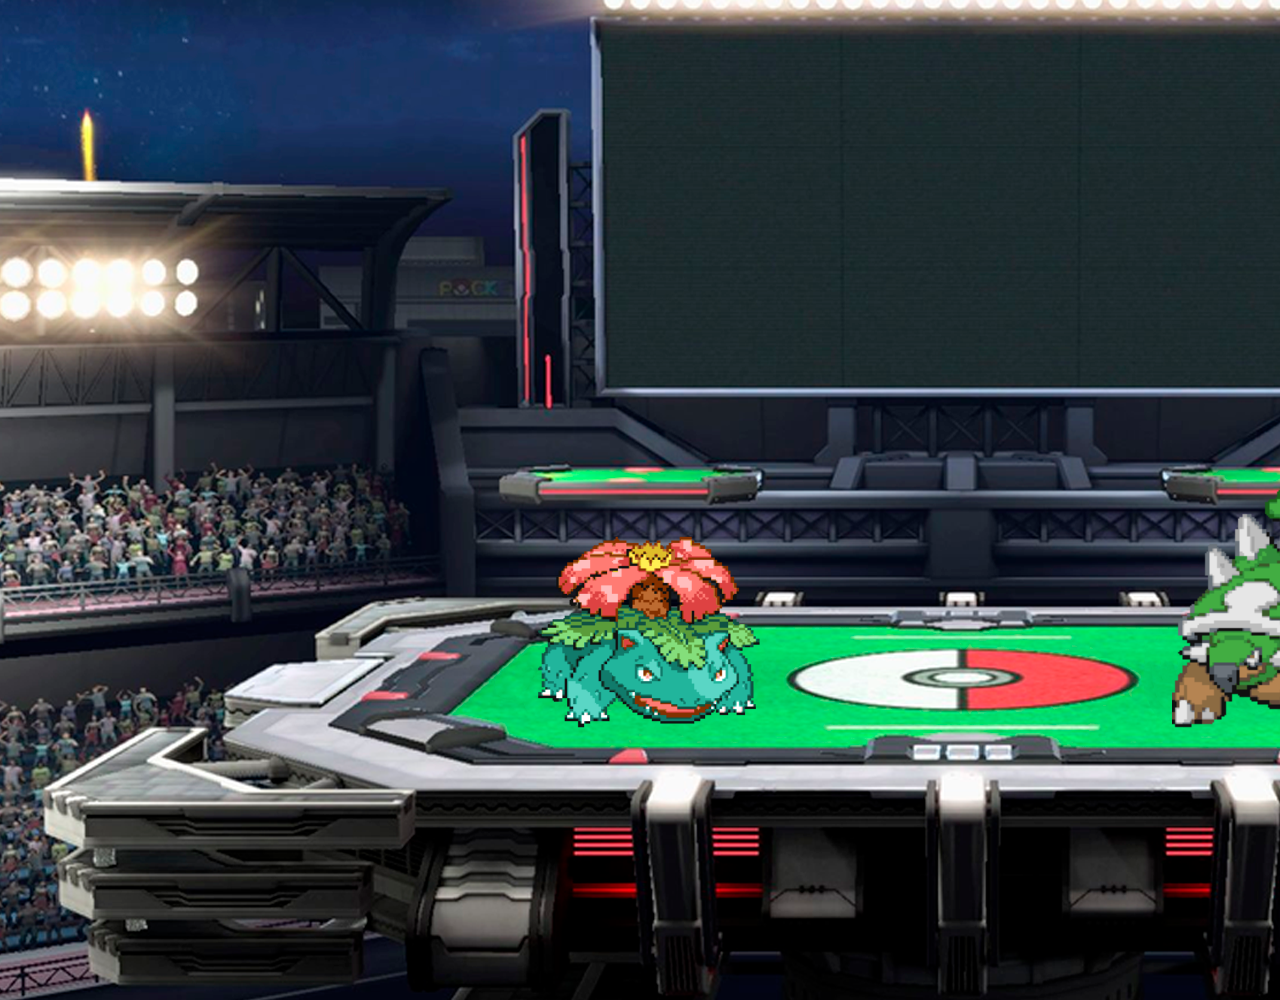
==== arena1.html @ e4a7f951 "Interfaces de batalla" ====
<!DOCTYPE html>
<html lang="en">
<head>
    <meta charset="UTF-8">
    <meta http-equiv="X-UA-Compatible" content="IE=edge">
    <meta name="viewport" content="width=device-width, initial-scale=1.0">
    <title>Document</title>
    <style>
    *{
        margin: 0px;
        padding: 0px;
    }
    
    #divpadre{
    background-color: transparent;
    margin: auto;
    height: 1000px;
    width: auto;
    
    }

    .dt{
    background-color: transparent;
    border-color: transparent;
    }

    div#pokemon1{
    position: absolute; top: 530px; left: 520px;
    transform: scaleX(-1);
    }

    div#pokemon2{
    position: absolute; top: 440px; left: 1170px;
    }



    #imgpokemon1{
        height: 200px;
    }
    #imgpokemon2{
        height: 300px;
    }


    </style>
</head>

<body background="asets/img/campo.png">

<div id="divpadre">
    <div id="pokemon1">
    <button type="button"  class="dt">
    <img id="imgpokemon1" src="asets/img/pokemon1.gif">
    </button>
    </div>

    <div id="pokemon2">
    <button type="button"  class="dt">
    <img id="imgpokemon2" src="asets/img/pokemon2.gif">
    </button>
    </div>

</div>
</body>
<script src="batalla.js"></script>
<script type="application/javascript">

    // -- evento click en clase personas
    document.addEventListener("click", function (event) {
        if (event.target.classList.contains("personas")) {
            alert("Hola")
        }
    })

</script>
</html>
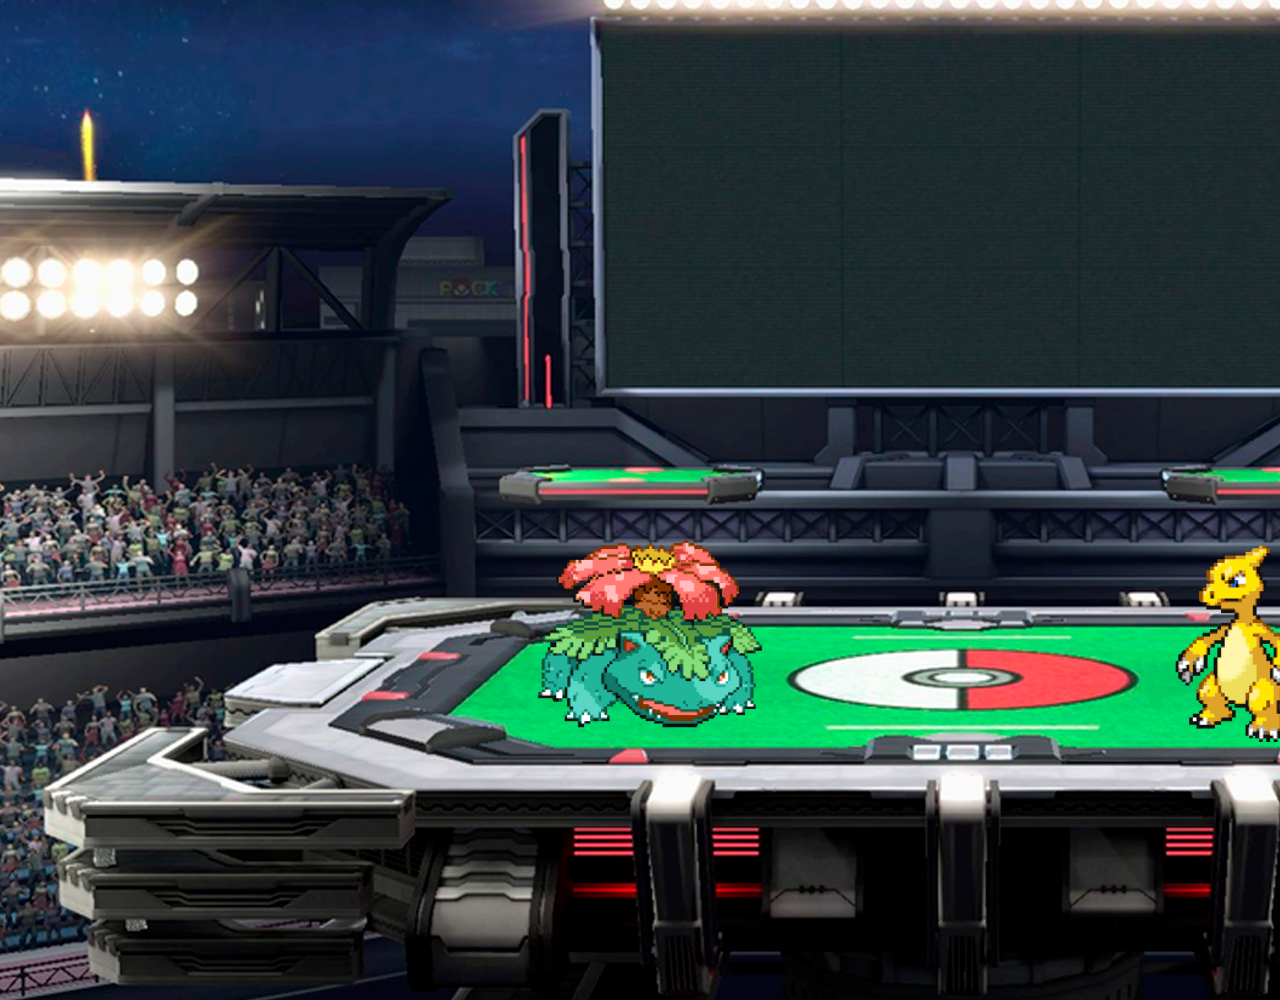
==== commit 7da25149: "Pokemon aleatorio" ====
--- a/arena1.html
+++ b/arena1.html
@@ -30,7 +30,7 @@
     }
 
     div#pokemon2{
-    position: absolute; top: 440px; left: 1170px;
+    position: absolute; top: 540px; left: 1170px;
     }
 
 
@@ -39,14 +39,14 @@
         height: 200px;
     }
     #imgpokemon2{
-        height: 300px;
+        height: 200px;
     }
 
 
     </style>
 </head>
 
-<body background="asets/img/campo.png">
+<body background="asets/img/campo.png" onload="seleccionarPokemonAleatorio()">
 
 <div id="divpadre">
     <div id="pokemon1">
@@ -63,15 +63,21 @@
 
 </div>
 </body>
-<script src="batalla.js"></script>
+
 <script type="application/javascript">
 
-    // -- evento click en clase personas
-    document.addEventListener("click", function (event) {
-        if (event.target.classList.contains("personas")) {
-            alert("Hola")
-        }
-    })
+function seleccionarPokemonAleatorio() {
+        let pokemonArray = [
+            "asets/img/pokemon1.gif",
+            "asets/img/pokemon2.gif",
+            "asets/img/pokemon3.gif",
+            "asets/img/pokemon4.gif",
+            "asets/img/pokemon5.gif"
+        ];
+        let indiceAleatorio = Math.floor(Math.random() * pokemonArray.length);
+        let imagenPokemon = document.getElementById("imgpokemon2");
+        imagenPokemon.src = pokemonArray[indiceAleatorio];
+    }
 
 </script>
 </html>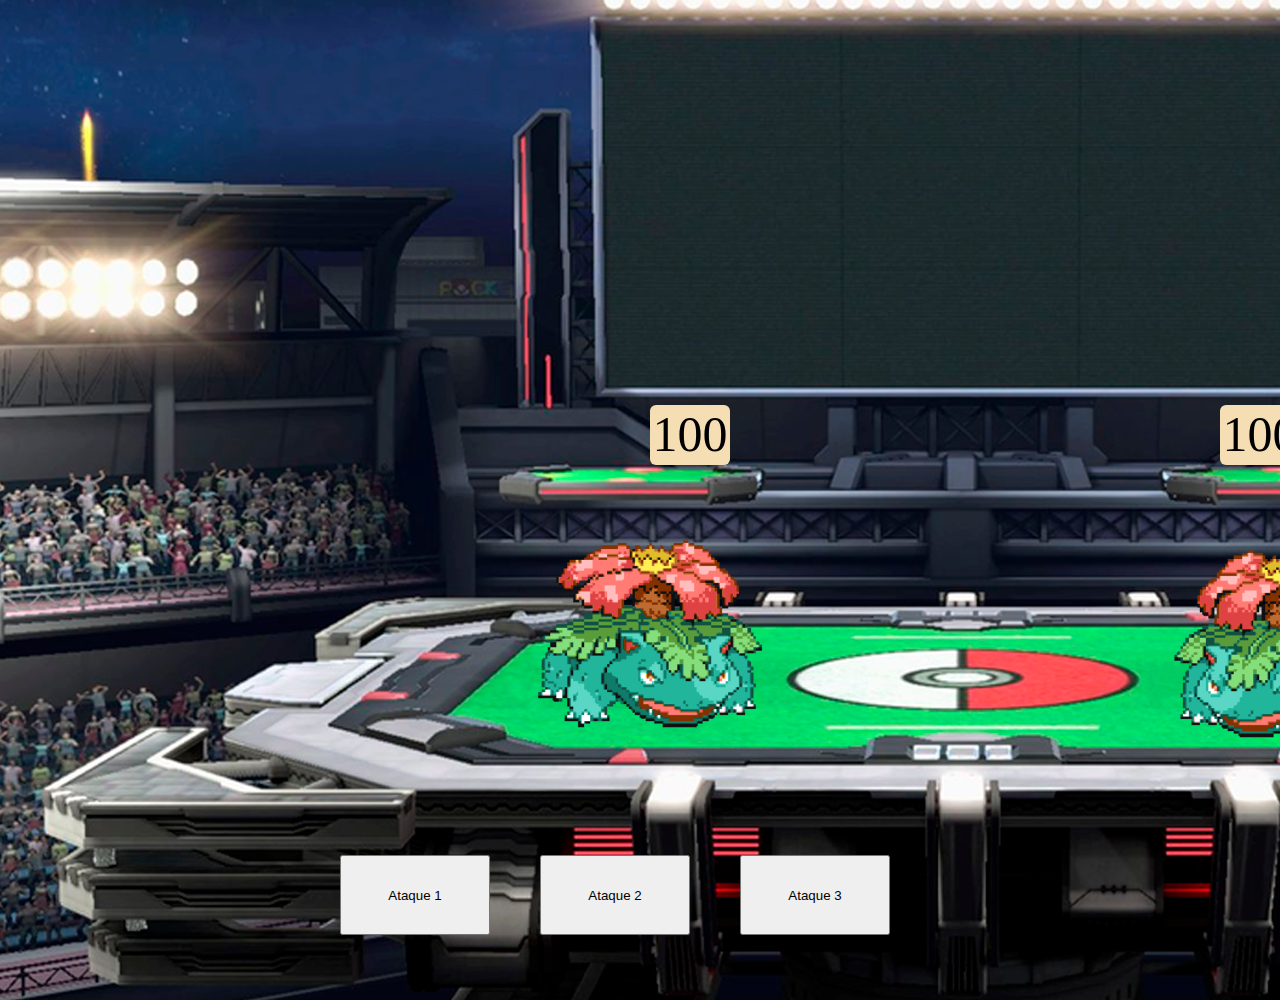
==== commit 0eb8bcae: "Contador de vida" ====
--- a/arena1.html
+++ b/arena1.html
@@ -41,7 +41,37 @@
     #imgpokemon2{
         height: 200px;
     }
-
+    .cont{
+        position: absolute; top: 405px; left: 1220px;
+        border-radius: 6px;
+        background-color: wheat;
+        margin: auto;
+        height: 60px;
+        width: 80px; 
+    }
+    .cont2{
+        position: absolute; top: 405px; left: 650px;
+        border-radius: 6px;
+        background-color: wheat;
+        margin: auto;
+        height: 60px;
+        width: 80px; 
+    }
+    .ataque1{
+        position: absolute; top: 855px; left: 340px;
+        height: 80px;
+        width: 150px;
+    }
+    .ataque2{
+        position: absolute; top: 855px; left: 540px;
+        height: 80px;
+        width: 150px;
+    }
+    .ataque3{
+        position: absolute; top:855px; left: 740px;
+        height: 80px;
+        width: 150px;
+    }
 
     </style>
 </head>
@@ -49,12 +79,22 @@
 <body background="asets/img/campo.png" onload="seleccionarPokemonAleatorio()">
 
 <div id="divpadre">
+    <div class="cont">
+        <center><label id="contador" style="font-size: 50px;"></label></center>
+    </div>
     <div id="pokemon1">
     <button type="button"  class="dt">
     <img id="imgpokemon1" src="asets/img/pokemon1.gif">
     </button>
+    <br><br><br>
     </div>
+    <button class="ataque1" onclick="causarDaño()">Ataque 1</button>
+    <button class="ataque2" onclick="causarDaño2()">Ataque 2</button>
+    <button class="ataque3" onclick="causarDaño3()">Ataque 3</button>
 
+    <div class="cont2">
+        <center><label id="contador2" style="font-size: 50px;"></label></center>
+    </div>
     <div id="pokemon2">
     <button type="button"  class="dt">
     <img id="imgpokemon2" src="asets/img/pokemon2.gif">
@@ -64,6 +104,7 @@
 </div>
 </body>
 
+<script type="application/javascript" src="pokemon.js"></script>
 <script type="application/javascript">
 
 function seleccionarPokemonAleatorio() {
@@ -78,6 +119,23 @@
         let imagenPokemon = document.getElementById("imgpokemon2");
         imagenPokemon.src = pokemonArray[indiceAleatorio];
     }
+    let pokemon = new Pokemon()
+    document.getElementById('contador').innerHTML = pokemon.vida1 
+    document.getElementById('contador2').innerHTML = pokemon.vida2
+    
+    function causarDaño(){
+        pokemon.contadorVida1()
+        document.getElementById('contador').innerHTML = pokemon.vida1
+    }
 
+    function causarDaño2(){
+        pokemon.contadorVida2()
+        document.getElementById('contador').innerHTML = pokemon.vida1
+    }
+
+    function causarDaño3(){
+        pokemon.contadorVida3()
+        document.getElementById('contador').innerHTML = pokemon.vida1
+    }
 </script>
 </html>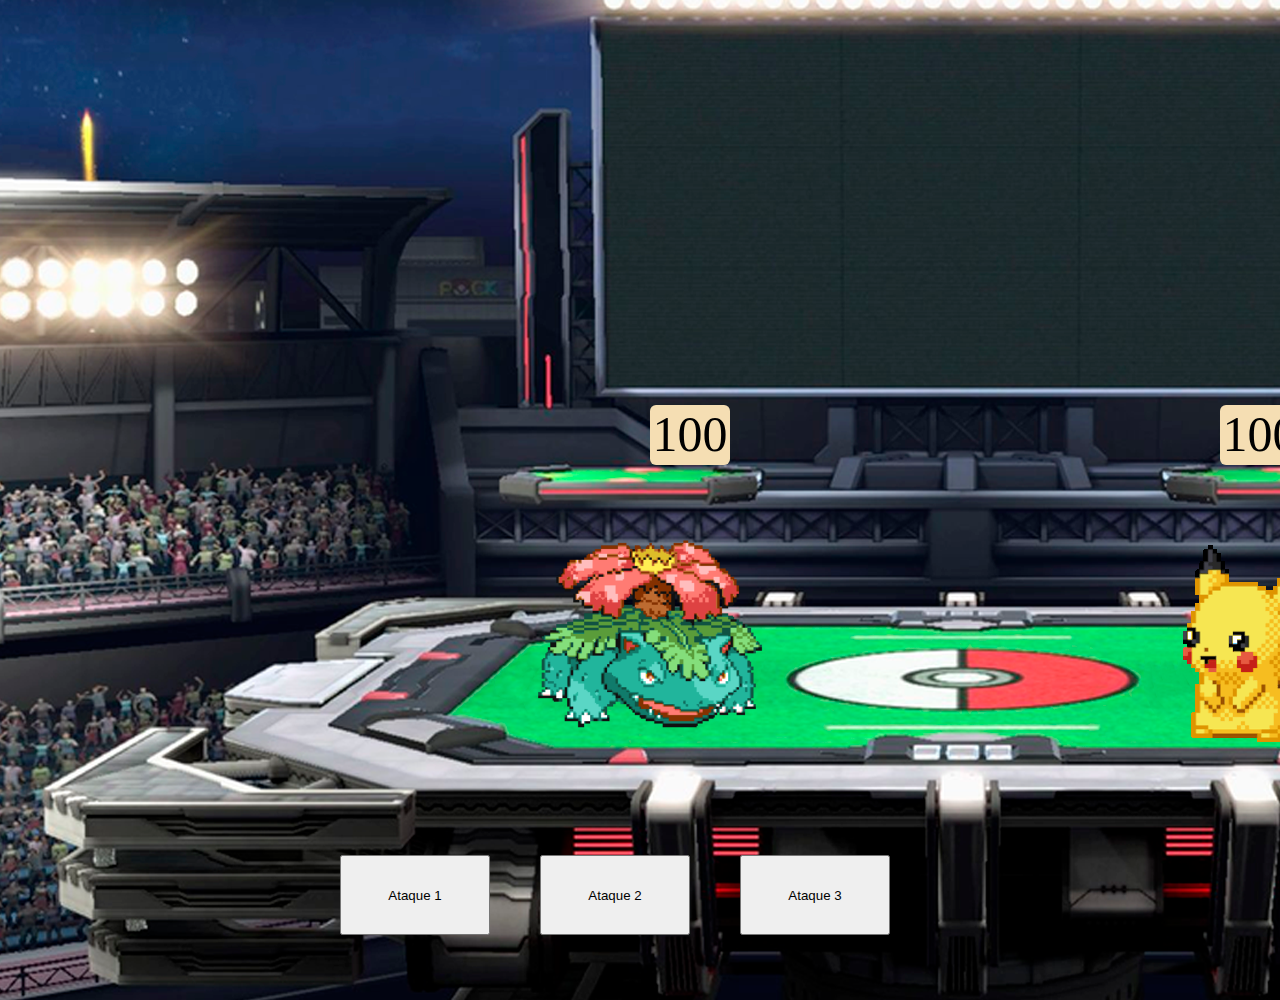
==== commit 0d8846ef: "Sustitucion de función por método" ====
--- a/arena1.html
+++ b/arena1.html
@@ -105,21 +105,14 @@
 </body>
 
 <script type="application/javascript" src="pokemon.js"></script>
+<script type="application/javascript" src="arena.js"></script>
 <script type="application/javascript">
 
-function seleccionarPokemonAleatorio() {
-        let pokemonArray = [
-            "asets/img/pokemon1.gif",
-            "asets/img/pokemon2.gif",
-            "asets/img/pokemon3.gif",
-            "asets/img/pokemon4.gif",
-            "asets/img/pokemon5.gif"
-        ];
-        let indiceAleatorio = Math.floor(Math.random() * pokemonArray.length);
-        let imagenPokemon = document.getElementById("imgpokemon2");
-        imagenPokemon.src = pokemonArray[indiceAleatorio];
+    let pokemon = new Pokemon()
+    let arena = new Arena()
+    function seleccionarPokemonAleatorio() {
+        arena.seleccionarPokemonAleatorio()
     }
-    let pokemon = new Pokemon()
     document.getElementById('contador').innerHTML = pokemon.vida1 
     document.getElementById('contador2').innerHTML = pokemon.vida2
     
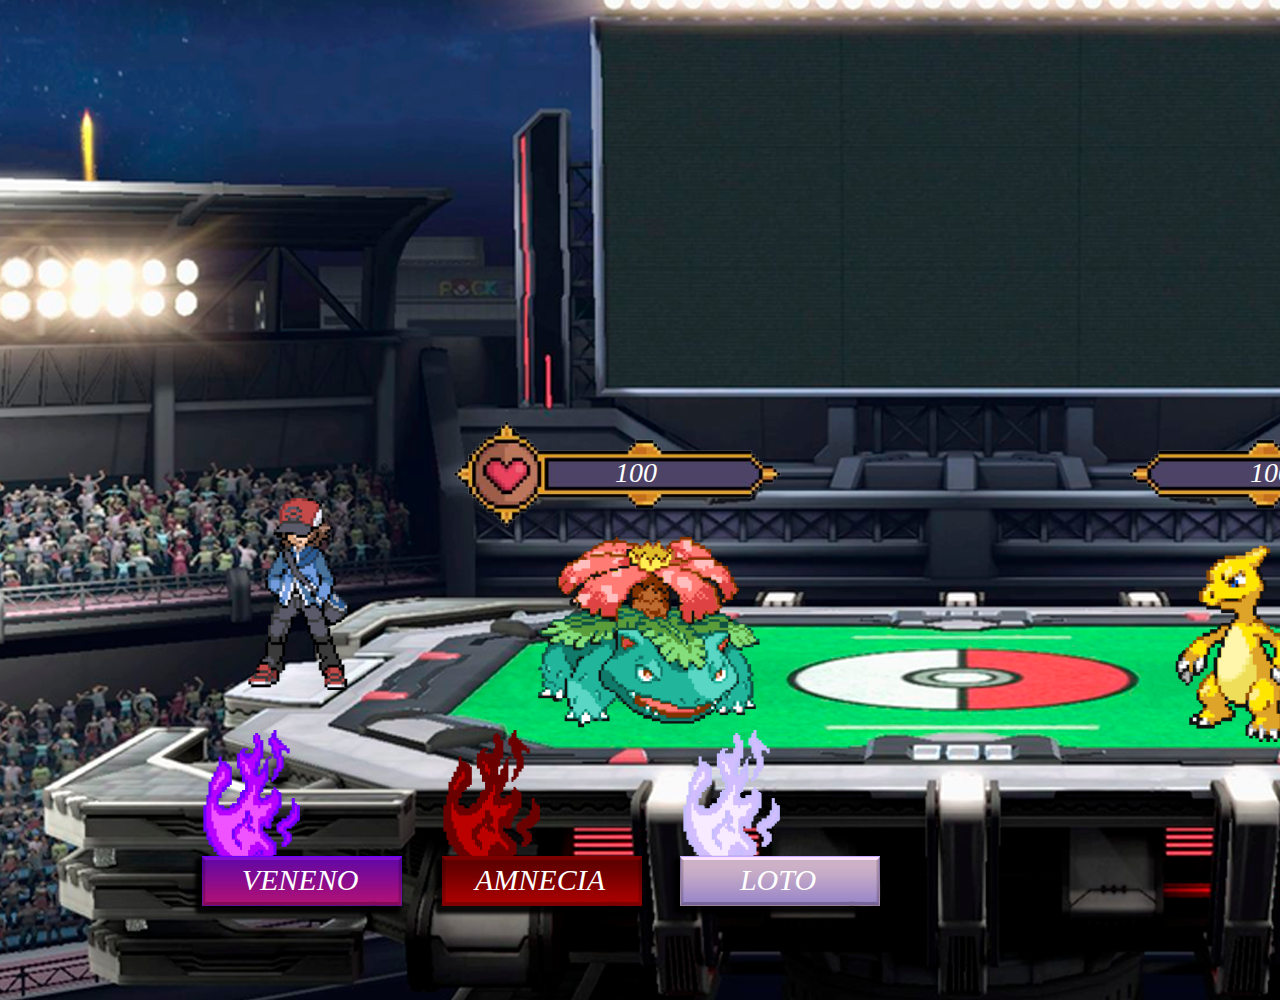
==== commit b5ed48f3: "Hoja de estilos" ====
--- a/arena1.html
+++ b/arena1.html
@@ -5,102 +5,66 @@
     <meta http-equiv="X-UA-Compatible" content="IE=edge">
     <meta name="viewport" content="width=device-width, initial-scale=1.0">
     <title>Document</title>
-    <style>
-    *{
-        margin: 0px;
-        padding: 0px;
-    }
-    
-    #divpadre{
-    background-color: transparent;
-    margin: auto;
-    height: 1000px;
-    width: auto;
-    
-    }
-
-    .dt{
-    background-color: transparent;
-    border-color: transparent;
-    }
-
-    div#pokemon1{
-    position: absolute; top: 530px; left: 520px;
-    transform: scaleX(-1);
-    }
-
-    div#pokemon2{
-    position: absolute; top: 540px; left: 1170px;
-    }
-
-
-
-    #imgpokemon1{
-        height: 200px;
-    }
-    #imgpokemon2{
-        height: 200px;
-    }
-    .cont{
-        position: absolute; top: 405px; left: 1220px;
-        border-radius: 6px;
-        background-color: wheat;
-        margin: auto;
-        height: 60px;
-        width: 80px; 
-    }
-    .cont2{
-        position: absolute; top: 405px; left: 650px;
-        border-radius: 6px;
-        background-color: wheat;
-        margin: auto;
-        height: 60px;
-        width: 80px; 
-    }
-    .ataque1{
-        position: absolute; top: 855px; left: 340px;
-        height: 80px;
-        width: 150px;
-    }
-    .ataque2{
-        position: absolute; top: 855px; left: 540px;
-        height: 80px;
-        width: 150px;
-    }
-    .ataque3{
-        position: absolute; top:855px; left: 740px;
-        height: 80px;
-        width: 150px;
-    }
-
-    </style>
+    <link rel="stylesheet" href="estilos.css">
 </head>
 
 <body background="asets/img/campo.png" onload="seleccionarPokemonAleatorio()">
 
 <div id="divpadre">
+
+
+
+    
     <div class="cont">
-        <center><label id="contador" style="font-size: 50px;"></label></center>
+    <img>
+    <center><label id="contador"></label></center>
     </div>
+
+
+
     <div id="pokemon1">
     <button type="button"  class="dt">
     <img id="imgpokemon1" src="asets/img/pokemon1.gif">
     </button>
     <br><br><br>
     </div>
-    <button class="ataque1" onclick="causarDaño()">Ataque 1</button>
-    <button class="ataque2" onclick="causarDaño2()">Ataque 2</button>
-    <button class="ataque3" onclick="causarDaño3()">Ataque 3</button>
+
+    <div id="boton1">
+    <button class="ataque1" onclick="causarDaño()"type="button">VENENO
+    <img id="botonataque1" src="asets/img/Bveneno.png">
+    </button>
+    </div>
+
+    <div id="boton2">
+    <button class="ataque2" onclick="causarDaño2()"type="button">AMNECIA
+    <img id="botonataque2" src="asets/img/Boton2.png">
+    </button>
+    </div>
+
+    <div id="boton3">
+        <button class="ataque3" onclick="causarDaño3()"type="button">LOTO
+        <img id="botonataque3" src="asets/img/Boton3.png">
+        </button>
+        </div>
 
     <div class="cont2">
-        <center><label id="contador2" style="font-size: 50px;"></label></center>
+    <label id="contador2"></label>
     </div>
+    
     <div id="pokemon2">
     <button type="button"  class="dt">
     <img id="imgpokemon2" src="asets/img/pokemon2.gif">
     </button>
     </div>
 
+    <img id="fire6" src="asets/img/fire6.gif">
+    <img id="fire4" src="asets/img/fire4.gif">
+    <img id="fire7" src="asets/img/fire7.gif">
+    <img id="barra" src="asets/img/barra.png">
+    <img id="barra2" src="asets/img/barra.png">
+    <img id="entrenador1" src="asets/img/entrenador1.gif">
+    <img id="entrenador2" src="asets/img/entrenador2.gif">
+    <img id="titlepokemon" src="asets/img/title.png">
 </div>
 </body>
 
@@ -110,6 +74,7 @@
 
     let pokemon = new Pokemon()
     let arena = new Arena()
+
     function seleccionarPokemonAleatorio() {
         arena.seleccionarPokemonAleatorio()
     }
--- a/estilos.css
+++ b/estilos.css
@@ -0,0 +1,161 @@
+*{
+    margin: 0px;
+    padding: 0px;
+}
+
+#divpadre{
+background-color: transparent;
+margin: auto;
+height: 1000px;
+width: auto;
+
+}
+
+.dt{
+background-color: transparent;
+border-color: transparent;
+}
+
+div#pokemon1{
+position: absolute; top: 530px; left: 520px;
+transform: scaleX(-1);
+}
+
+div#pokemon2{
+position: absolute; top: 540px; left: 1170px;
+}
+
+
+#imgpokemon1{
+    height: 200px;
+}
+#imgpokemon2{
+    height: 200px;
+}
+.cont{
+    position: absolute; top: 405px; left: 1200px;
+    border-radius: 6px;
+    background-color: transparent;
+    margin: auto;
+    height: 30px;
+    width: 80px;
+}
+
+#contador{
+    background-color: transparent;
+    border-color: transparent;
+    color: white;
+    position: absolute; top: 52px; left: 50px;
+    font-family:fantasy;
+    font-size: 28px;
+    font-style: italic;
+    z-index: 1;
+}
+
+.cont2{
+    position: absolute; top: 457px; left: 615px;
+    background-color: transparent;
+    border-color: transparent;
+    color: white;
+    font-family:fantasy;
+    font-size: 28px;
+    font-style: italic;
+    z-index: 1;
+}
+
+.ataque1{
+    background-color: transparent;
+    border-color: transparent;
+    position: absolute; top: 855px; left: 200px;
+    height: 50px;
+    width: 200px;
+    z-index: 1;
+    color: white;
+    font-family:fantasy;
+    font-size: 30px;
+    font-style: italic;
+}
+.ataque2{
+    background-color: transparent;
+    border-color: transparent;
+    position: absolute; top: 855px; left: 440px;
+    height: 50px;
+    width: 200px;
+    z-index: 1;
+    color: white;
+    font-family:fantasy;
+    font-size: 30px;
+    font-style: italic;
+}
+.ataque3{
+    background-color: transparent;
+    border-color: transparent;
+    position: absolute; top: 855px; left: 678px;
+    height: 50px;
+    width: 200px;
+    z-index: 1;
+    color: white;
+    font-family:fantasy;
+    font-size: 30px;
+    font-style: italic;
+}
+
+#fire6{
+    position: absolute; top:730px; left: 180px;
+    width: 130px;
+
+}
+
+#fire4{
+    position: absolute; top:730px; left: 420px;
+    width: 130px;
+
+}
+
+#fire7{
+    position: absolute; top:730px; left: 660px;
+    width: 130px;
+
+}
+
+#barra{
+    position: absolute; top:410px; left: 440px;
+    width: 350px;
+}
+
+#barra2{
+    position: absolute; top:410px; left: 1120px;
+    width: 350px;
+    transform: scaleX(-1);
+}
+
+#botonataque1{
+    position: absolute; top:-17px; left: -22px;
+    z-index: -1;
+}
+
+#botonataque2{
+    position: absolute; top:-17px; left: -22px;
+    z-index: -1;
+}
+
+#botonataque3{
+    position: absolute; top:-17px; left: -22px;
+    z-index: -1;
+}
+
+#entrenador1{
+    position: absolute; top: 470px; left: 220px;
+    width: 130px;
+}
+
+#entrenador2{
+    position: absolute; top: 470px; left: 1555px;
+    width: 140px;
+}
+
+#titlepokemon{
+    position: absolute; top: 45px; left: 700px;
+    width: 00px;
+}
+
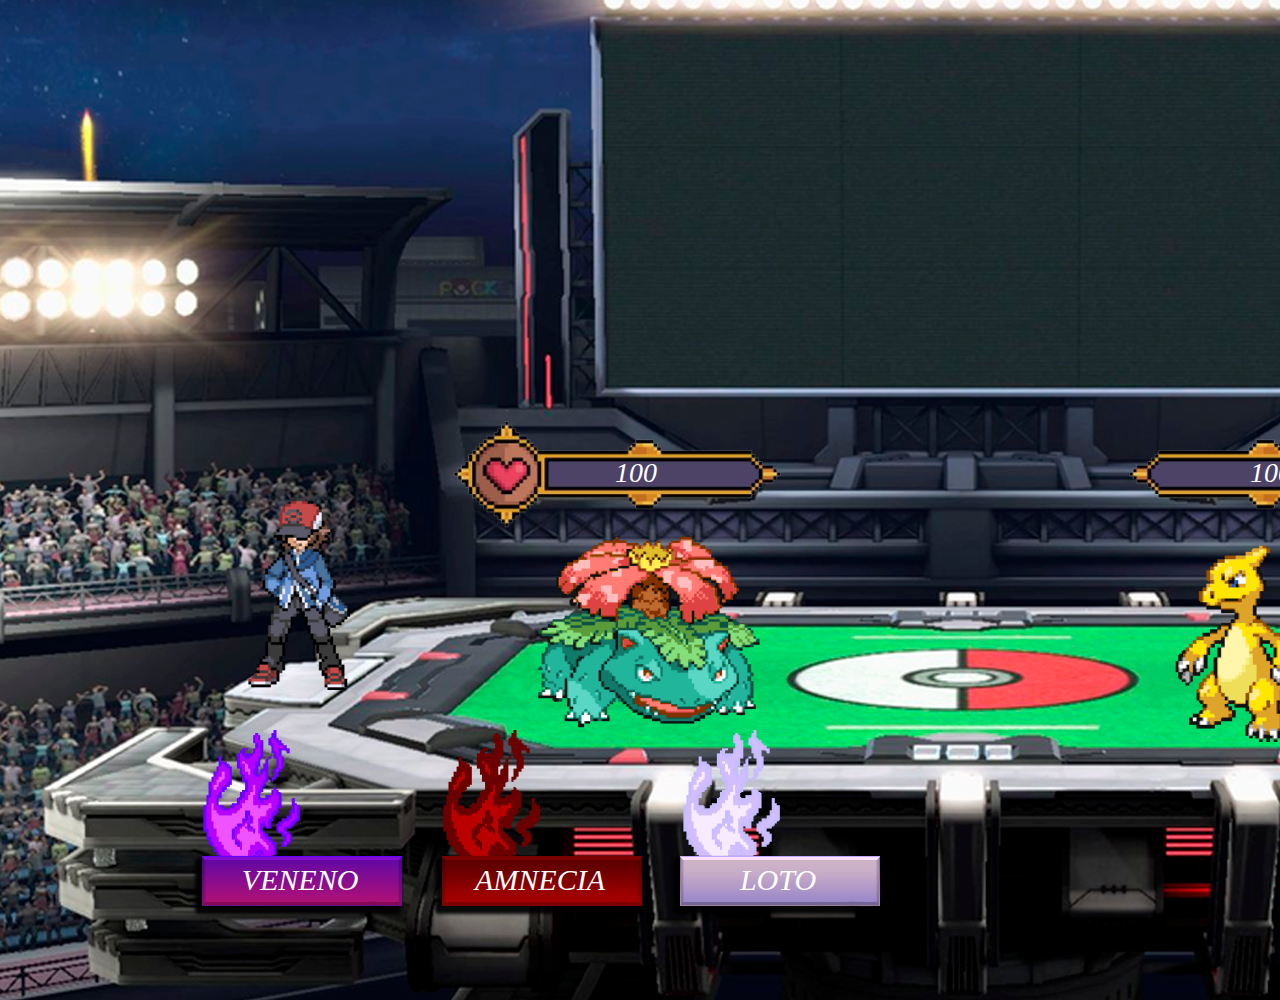
==== commit 809a284e: "Contra ataque" ====
--- a/arena1.html
+++ b/arena1.html
@@ -84,16 +84,32 @@
     function causarDaño(){
         pokemon.contadorVida1()
         document.getElementById('contador').innerHTML = pokemon.vida1
+        
+        document.getElementById('botonataque1').disabled = false
+        setTimeout(function(){  
+            pokemon.daño_Contrincante() 
+            document.getElementById('contador2').innerHTML = pokemon.vida2
+        }, 850)         
     }
 
     function causarDaño2(){
         pokemon.contadorVida2()
         document.getElementById('contador').innerHTML = pokemon.vida1
+        document.getElementById('botonataque1').disabled = false
+        setTimeout(function(){  
+            pokemon.daño_Contrincante() 
+            document.getElementById('contador2').innerHTML = pokemon.vida2
+        }, 850)   
     }
 
     function causarDaño3(){
         pokemon.contadorVida3()
         document.getElementById('contador').innerHTML = pokemon.vida1
+        document.getElementById('botonataque1').disabled = false
+        setTimeout(function(){  
+            pokemon.daño_Contrincante() 
+            document.getElementById('contador2').innerHTML = pokemon.vida2
+        }, 850)   
     }
 </script>
 </html>